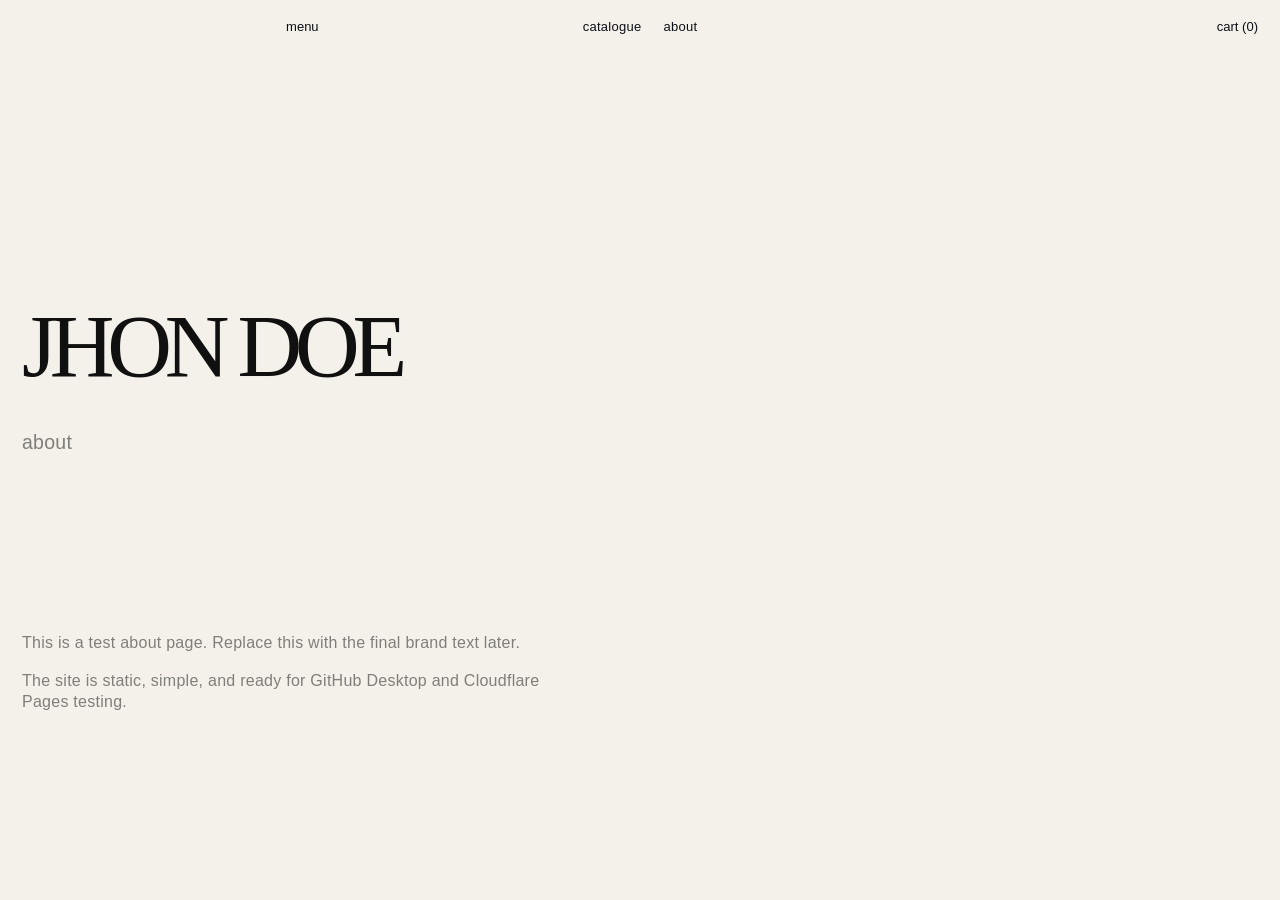
==== about/index.html @ f9069c20 "add files" ====
<!doctype html>
<html lang="en">
<head>
  <meta charset="utf-8">
  <meta name="viewport" content="width=device-width, initial-scale=1">
  <title>About — WEB Test</title>
  <link rel="stylesheet" href="../css/style.css">
</head>
<body data-page="about">
  <header class="site-header" data-header>
    <button class="menu-button" data-menu-button aria-label="Open menu">menu</button>
    <nav class="top-nav" aria-label="Main navigation">
      <a href="../catalogue/index.html">catalogue</a>
      <a href="../about/index.html">about</a>
    </nav>
    <button class="cart-button" data-cart-button>cart <span data-cart-count>(0)</span></button>
  </header>

  <aside class="menu-panel" data-menu-panel aria-hidden="true">
    <button class="panel-close" data-menu-close aria-label="Close menu">close</button>
    <a href="../index.html">home</a>
    <a href="../catalogue/index.html">catalogue</a>
    <a href="../about/index.html">about</a>
  </aside>

  <aside class="cart-panel" data-cart-panel aria-hidden="true">
    <button class="panel-close" data-cart-close aria-label="Close cart">close</button>
    <p class="cart-empty">Your cart is empty.</p>
  </aside>

  <main class="page-main">
    <section class="page-hero">
      <a class="page-logo" href="../index.html">JHON DOE</a>
      <h1>about</h1>
    </section>
    <section class="about-copy reveal-section">
      <p>This is a test about page. Replace this with the final brand text later.</p>
      <p>The site is static, simple, and ready for GitHub Desktop and Cloudflare Pages testing.</p>
    </section>
  </main>

  <script src="../js/script.js"></script>
</body>
</html>
---- css/style.css ----
:root {
  --bg: #f4f1ea;
  --text: #101010;
  --soft: rgba(0,0,0,.12);
  --muted: rgba(0,0,0,.48);
  --panel: #eee9df;
}

* { box-sizing: border-box; }

html { scroll-behavior: smooth; }

body {
  margin: 0;
  background: var(--bg);
  color: var(--text);
  font-family: Arial, Helvetica, sans-serif;
  font-size: 13px;
  line-height: 1.35;
  letter-spacing: .02em;
}

body.is-locked { overflow: hidden; }

a, button {
  color: inherit;
  font: inherit;
}

a { text-decoration: none; }

button {
  border: 0;
  background: transparent;
  padding: 0;
  cursor: pointer;
}

.site-header {
  position: fixed;
  z-index: 50;
  top: 0;
  left: 0;
  width: 100%;
  display: grid;
  grid-template-columns: 1fr auto 1fr;
  align-items: center;
  padding: 18px 22px;
  mix-blend-mode: difference;
  color: white;
  text-transform: lowercase;
}

.top-nav {
  display: flex;
  justify-content: center;
  gap: 22px;
}

.cart-button { justify-self: end; }

.hero {
  min-height: 156vh;
  position: relative;
}

.center-logo {
  position: fixed;
  z-index: 10;
  top: 50%;
  left: 50%;
  transform: translate(-50%, -50%);
  font-family: Georgia, 'Times New Roman', serif;
  font-size: clamp(44px, 8.2vw, 124px);
  letter-spacing: -.08em;
  white-space: nowrap;
  pointer-events: none;
}

.scroll-hint {
  position: absolute;
  left: 50%;
  top: 72vh;
  transform: translateX(-50%);
  color: var(--muted);
  font-size: 11px;
}

.catalogue-preview {
  min-height: 100vh;
  display: grid;
  grid-template-columns: repeat(4, 1fr);
  gap: 16px;
  padding: 18vh 22px 14vh;
}

.work-card {
  display: flex;
  flex-direction: column;
  gap: 9px;
  opacity: .96;
}

.work-card img {
  width: 100%;
  aspect-ratio: 3 / 4;
  object-fit: cover;
  border: 1px solid var(--soft);
  background: #ddd6ca;
  transition: transform .45s ease, opacity .45s ease;
}

.work-card:hover img {
  transform: translateY(-8px);
  opacity: .84;
}

.work-card span {
  font-size: 11px;
  color: var(--muted);
}

.menu-panel,
.cart-panel,
.product-modal {
  position: fixed;
  z-index: 100;
  top: 0;
  right: 0;
  width: min(420px, 100vw);
  height: 100vh;
  background: var(--panel);
  border-left: 1px solid var(--soft);
  padding: 22px;
  display: flex;
  flex-direction: column;
  gap: 18px;
  transform: translateX(100%);
  transition: transform .35s ease;
}

.menu-panel.is-open,
.cart-panel.is-open,
.product-modal.is-open {
  transform: translateX(0);
}

.panel-close {
  align-self: flex-end;
  margin-bottom: 26px;
}

.menu-panel a {
  font-family: Georgia, 'Times New Roman', serif;
  font-size: clamp(34px, 8vw, 72px);
  letter-spacing: -.06em;
}

.cart-empty {
  margin: auto 0;
  color: var(--muted);
}

.footer {
  min-height: 140px;
  padding: 22px;
  display: flex;
  align-items: flex-end;
  justify-content: space-between;
  color: var(--muted);
}

.page-main {
  min-height: 100vh;
  padding: 110px 22px 80px;
}

.page-hero {
  min-height: 58vh;
  display: flex;
  flex-direction: column;
  justify-content: center;
  gap: 22px;
}

.page-hero.compact { min-height: 38vh; }

.page-logo {
  font-family: Georgia, 'Times New Roman', serif;
  font-size: clamp(34px, 7vw, 96px);
  letter-spacing: -.08em;
}

h1 {
  margin: 0;
  font-weight: 400;
  color: var(--muted);
  text-transform: lowercase;
}

.catalogue-list {
  display: flex;
  flex-direction: column;
  border-top: 1px solid var(--soft);
}

.product-row {
  display: grid;
  grid-template-columns: 90px 1fr auto;
  align-items: center;
  gap: 18px;
  padding: 16px 0;
  border-bottom: 1px solid var(--soft);
  cursor: pointer;
}

.product-row img {
  width: 90px;
  aspect-ratio: 3 / 4;
  object-fit: cover;
  background: #ddd6ca;
  border: 1px solid var(--soft);
}

.product-row h2 {
  margin: 0;
  font-family: Georgia, 'Times New Roman', serif;
  font-size: clamp(24px, 4vw, 54px);
  font-weight: 400;
  letter-spacing: -.05em;
}

.product-row p,
.about-copy p {
  margin: 0;
  color: var(--muted);
}

.product-row button {
  border: 1px solid var(--soft);
  border-radius: 999px;
  padding: 8px 13px;
}

.about-copy {
  max-width: 560px;
  display: flex;
  flex-direction: column;
  gap: 16px;
  font-size: 16px;
}

.reveal-section {
  opacity: 0;
  transform: translateY(24px);
  transition: opacity .7s ease, transform .7s ease;
}

.reveal-section.is-visible {
  opacity: 1;
  transform: translateY(0);
}

@media (max-width: 760px) {
  .site-header {
    padding: 15px 16px;
    grid-template-columns: auto 1fr auto;
    column-gap: 14px;
  }

  .top-nav {
    justify-content: center;
    gap: 14px;
    font-size: 12px;
  }

  .catalogue-preview {
    grid-template-columns: 1fr;
    gap: 24px;
    padding: 12vh 16px 10vh;
  }

  .center-logo {
    font-size: clamp(42px, 15vw, 72px);
  }

  .product-row {
    grid-template-columns: 70px 1fr;
  }

  .product-row button {
    grid-column: 2;
    justify-self: start;
  }

  .page-main {
    padding: 95px 16px 70px;
  }
}
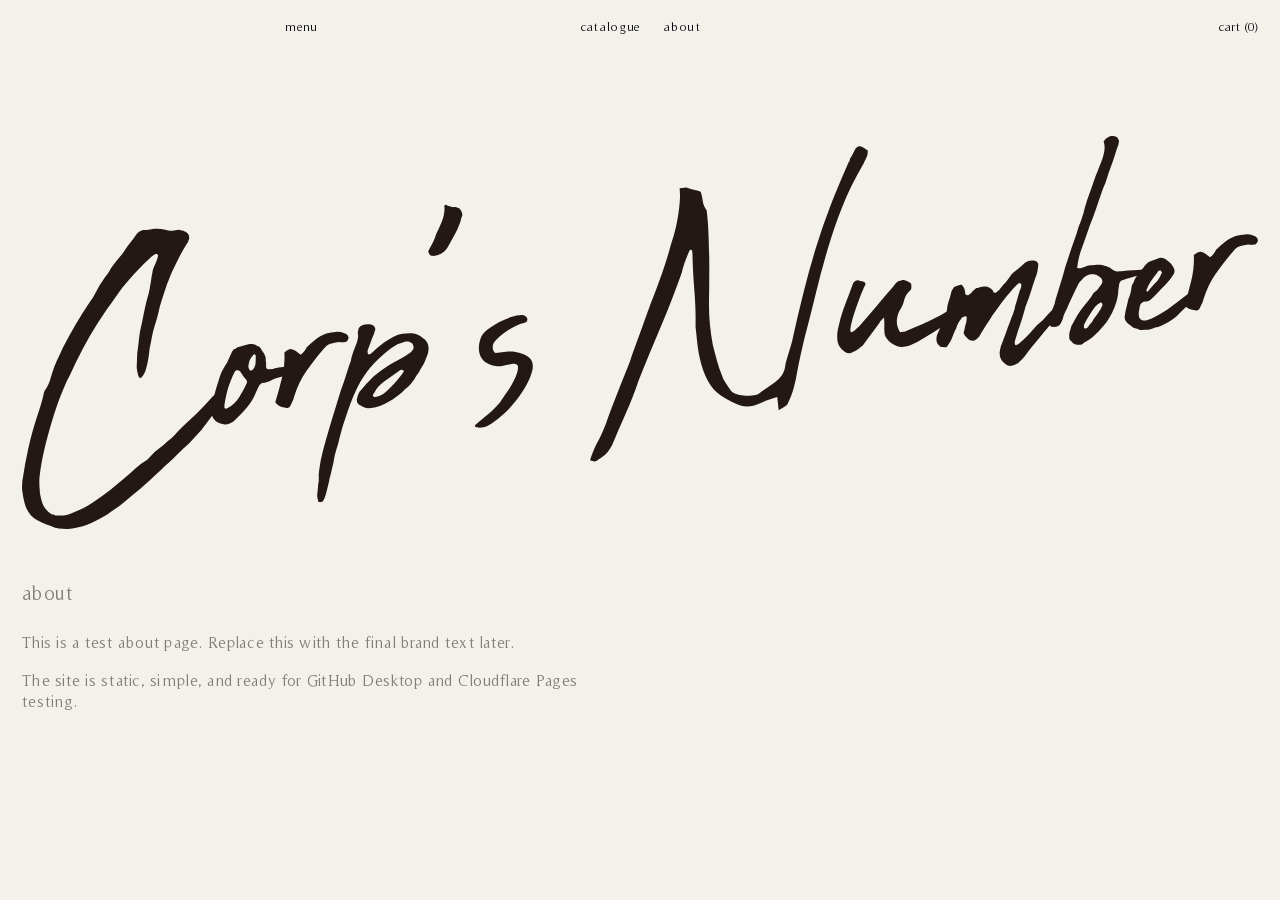
==== commit c9f8cfcd: "Update index.html" ====
--- a/about/index.html
+++ b/about/index.html
@@ -3,7 +3,7 @@
 <head>
   <meta charset="utf-8">
   <meta name="viewport" content="width=device-width, initial-scale=1">
-  <title>About — WEB Test</title>
+  <title>About — Corp's Number</title>
   <link rel="stylesheet" href="../css/style.css">
 </head>
 <body data-page="about">
@@ -30,8 +30,10 @@
 
   <main class="page-main">
     <section class="page-hero">
-      <a class="page-logo" href="../index.html">JHON DOE</a>
-      <h1>about</h1>
+     <a class="page-logo" href="../index.html">
+      <img src="../image/cn%20logo.svg" alt="Corp's Number">
+     </a>
+     <h1>about</h1>
     </section>
     <section class="about-copy reveal-section">
       <p>This is a test about page. Replace this with the final brand text later.</p>
--- a/css/style.css
+++ b/css/style.css
@@ -1,3 +1,10 @@
+@font-face {
+  font-family: 'Timeless';
+  src: url('../fonts/Timeless.woff') format('woff');
+  font-weight: normal;
+  font-style: normal;
+}
+
 :root {
   --bg: #f4f1ea;
   --text: #101010;
@@ -14,7 +21,7 @@
   margin: 0;
   background: var(--bg);
   color: var(--text);
-  font-family: Arial, Helvetica, sans-serif;
+  font-family: 'Timeless', Arial, Helvetica;
   font-size: 13px;
   line-height: 1.35;
   letter-spacing: .02em;
@@ -68,13 +75,17 @@
   position: fixed;
   z-index: 10;
   top: 50%;
-  left: 50%;
-  transform: translate(-50%, -50%);
-  font-family: Georgia, 'Times New Roman', serif;
-  font-size: clamp(44px, 8.2vw, 124px);
-  letter-spacing: -.08em;
-  white-space: nowrap;
+  left: 15px;
+  transform: translateY(-50%);
+  width: clamp(360px, 60vw, 820px);
   pointer-events: none;
+  overflow: visible;
+}
+
+.center-logo img {
+  width: 100%;
+  height: auto;
+  display: block;
 }
 
 .scroll-hint {
@@ -151,7 +162,7 @@
 }
 
 .menu-panel a {
-  font-family: Georgia, 'Times New Roman', serif;
+  font-family: 'Timeless', Arial, Helvetica;
   font-size: clamp(34px, 8vw, 72px);
   letter-spacing: -.06em;
 }
@@ -186,7 +197,7 @@
 .page-hero.compact { min-height: 38vh; }
 
 .page-logo {
-  font-family: Georgia, 'Times New Roman', serif;
+  font-family: 'Timeless', Arial, Helvetica;
   font-size: clamp(34px, 7vw, 96px);
   letter-spacing: -.08em;
 }
@@ -224,7 +235,7 @@
 
 .product-row h2 {
   margin: 0;
-  font-family: Georgia, 'Times New Roman', serif;
+  font-family: 'Timeless', Arial, Helvetica;
   font-size: clamp(24px, 4vw, 54px);
   font-weight: 400;
   letter-spacing: -.05em;
